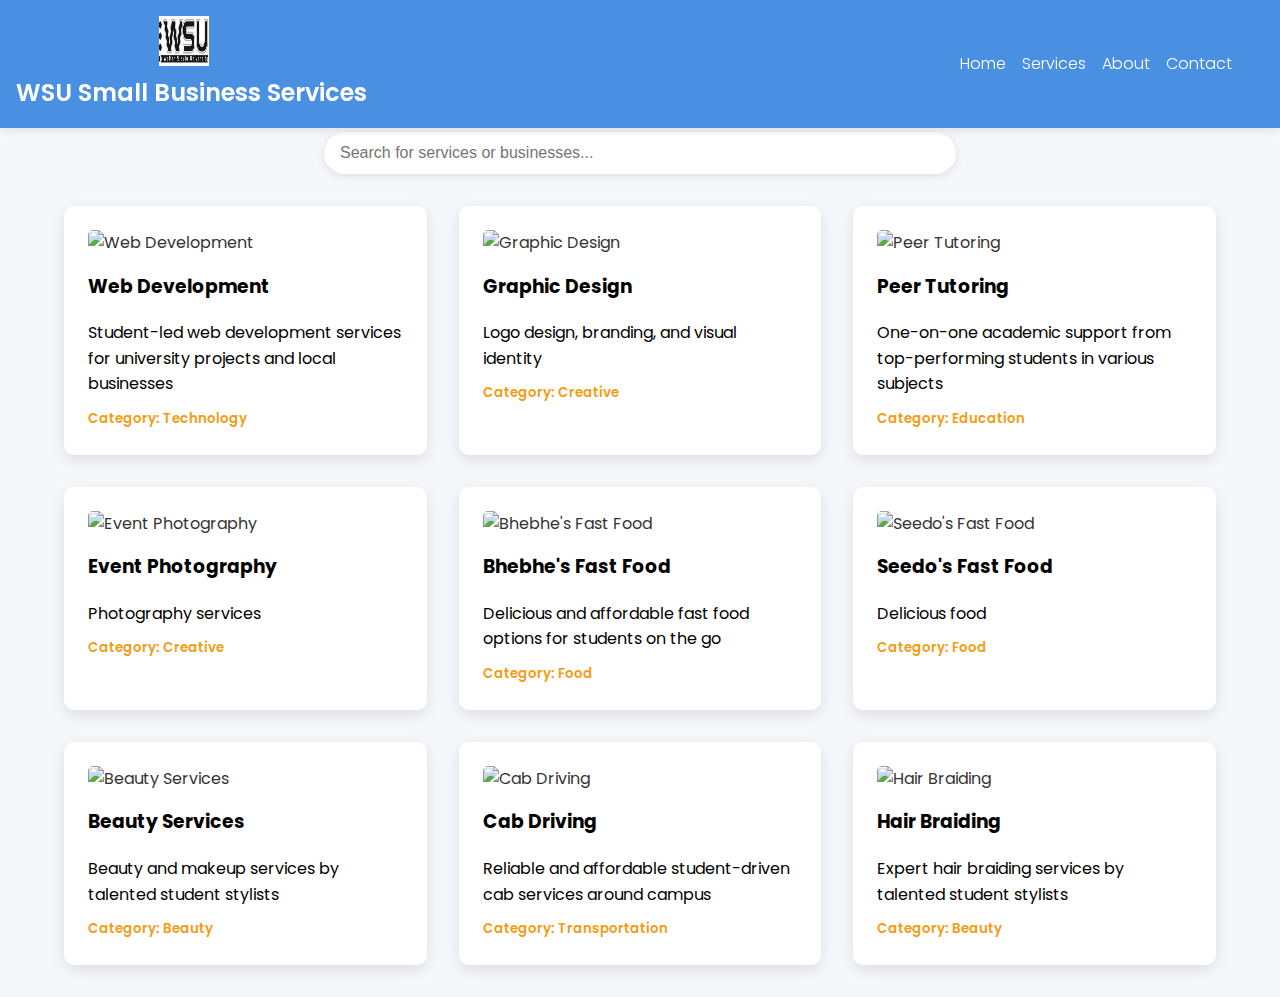
==== index.html @ 28284254 "." ====
<!DOCTYPE html>
<html lang="en">
<head>
    <meta charset="UTF-8">
    <meta name="viewport" content="width=device-width, initial-scale=1.0">
    <title>WSU Small Business Services</title>
    <link rel="stylesheet" href="index.css">
    <link href="https://fonts.googleapis.com/css2?family=Poppins:wght@300;400;600&display=swap" rel="stylesheet">

</head>
<body>
    <header id="header">
        <div>
            <img src="/img/Walter-Sisulu-University-Logo.jpg.jpeg" alt="Walter Sisulu University Logo" class="logo">
            <h1>WSU Small Business Services</h1>
        </div>
        <nav>
            <ul>
                <li><a href="index.html">Home</a></li>
                <li><a href="services.html">Services</a></li>
                <li><a href="#about">About</a></li>
                <li><a href="#contact">Contact</a></li>
            </ul>
        </nav>
    </header>

    <div class="container">
        <div class="search-bar">
            <input type="text" id="search-input" placeholder="Search for services or businesses...">
        </div>

        <div id="no-results-message">
            Sorry, the service you're looking for is not available at the moment.
        </div>

        <div class="services-grid" id="services-grid">
            <div class="service-card">
                <img src="https://images.unsplash.com/photo-1581291518857-4e27b48ff24e?ixlib=rb-4.0.3&ixid=M3wxMjA3fDB8MHxwaG90by1wYWdlfHx8fGVufDB8fHx8fA%3D%3D&auto=format&fit=crop&w=1170&q=80" alt="Web Development">
                <h3>Web Development</h3>
                <p>Student-led web development services for university projects and local businesses</p>
                <small>Category: Technology</small>
            </div>
            <div class="service-card">
                <img src="https://images.unsplash.com/photo-1626785774573-4b799315345d?ixlib=rb-4.0.3&ixid=M3wxMjA3fDB8MHxwaG90by1wYWdlfHx8fGVufDB8fHx8fA%3D%3D&auto=format&fit=crop&w=1171&q=80" alt="Graphic Design">
                <h3>Graphic Design</h3>
                <p>Logo design, branding, and visual identity</p>
                <small>Category: Creative</small>
            </div>
            <div class="service-card">
                <img src="https://images.unsplash.com/photo-1522202176988-66273c2fd55f?ixlib=rb-4.0.3&ixid=M3wxMjA3fDB8MHxwaG90by1wYWdlfHx8fGVufDB8fHx8fA%3D%3D&auto=format&fit=crop&w=1171&q=80" alt="Peer Tutoring">
                <h3>Peer Tutoring</h3>
                <p>One-on-one academic support from top-performing students in various subjects</p>
                <small>Category: Education</small>
            </div>
            <div class="service-card">
                <img src="https://images.unsplash.com/photo-1554048612-b6a482bc67e5?ixlib=rb-4.0.3&ixid=M3wxMjA3fDB8MHxwaG90by1wYWdlfHx8fGVufDB8fHx8fA%3D%3D&auto=format&fit=crop&w=1170&q=80" alt="Event Photography">
                <h3>Photography</h3>
                <p>Photography services</p>
                <small>Category: Creative</small>
            </div>
            <div class="service-card">
                <img src="https://images.unsplash.com/photo-1555244162-803834f70033?ixlib=rb-4.0.3&ixid=M3wxMjA3fDB8MHxwaG90by1wYWdlfHx8fGVufDB8fHx8fA%3D%3D&auto=format&fit=crop&w=1170&q=80" alt="Bhebhe's Fast Food">
                <h3>Bhebhe's Fast Food</h3>
                <p>Delicious meals served with a warm smile - your home away from home!</p>
                <small>Category: Food</small>
            </div>
            <div class="service-card">
                <img src="https://images.unsplash.com/photo-1561758033-d89a9ad46330?ixlib=rb-4.0.3&ixid=M3wxMjA3fDB8MHxwaG90by1wYWdlfHx8fGVufDB8fHx8fA%3D%3D&auto=format&fit=crop&w=1170&q=80" alt="Seedo's Fast Food">
                <h3>Seedo's Fast Food</h3>
                <p>Delicious food</p>
                <small>Category: Food</small>
            </div>
            <div class="service-card">
                <img src="https://images.unsplash.com/photo-1585747860715-2ba37e788b70?ixlib=rb-4.0.3&ixid=M3wxMjA3fDB8MHxwaG90by1wYWdlfHx8fGVufDB8fHx8fA%3D%3D&auto=format&fit=crop&w=1074&q=80" alt="Hair Cutting">
                <h3>Hair Cutting</h3>
                <p>Haircuts by skilled student stylists</p>
                <small>Category: Beauty</small>
            </div>
            <div class="service-card">
                <img src="https://images.unsplash.com/photo-1494976388531-d1058494cdd8?ixlib=rb-4.0.3&ixid=M3wxMjA3fDB8MHxwaG90by1wYWdlfHx8fGVufDB8fHx8fA%3D%3D&auto=format&fit=crop&w=1170&q=80" alt="Cab Driving">
                <h3>Cab Driving</h3>
                <p>Reliable and affordable student-driven cab services around campus</p>
                <small>Category: Transportation</small>
            </div>
            <div class="service-card">
                <img src="https://images.unsplash.com/photo-1582095133179-bfd08e2fc6b3?ixlib=rb-4.0.3&ixid=M3wxMjA3fDB8MHxwaG90by1wYWdlfHx8fGVufDB8fHx8fA%3D%3D&auto=format&fit=crop&w=1170&q=80" alt="Hair Braiding">
                <h3>Hair Braiding</h3>
                <p>Expert hair braiding services by talented student stylists</p>
                <small>Category: Beauty</small>
            </div>
        </div>
    </div>

    <div id="modal" class="modal">
        <div class="modal-content">
            <span class="close">&times;</span>
            <img id="modal-image" class="modal-image" src="" alt="">
            <h2 id="modal-title" class="modal-title"></h2>
            <p id="modal-description" class="modal-description"></p>
            <p id="modal-category" class="modal-category"></p>
            <button id="modal-button" class="modal-button">Continue</button>
        </div>
    </div>

    <script>
        document.addEventListener('DOMContentLoaded', function() {
            const searchInput = document.getElementById('search-input');
            const servicesGrid = document.getElementById('services-grid');
            const noResultsMessage = document.getElementById('no-results-message');
            const modal = document.getElementById('modal');
            const modalImage = document.getElementById('modal-image');
            const modalTitle = document.getElementById('modal-title');
            const modalDescription = document.getElementById('modal-description');
            const modalCategory = document.getElementById('modal-category');
            const modalButton = document.getElementById('modal-button');
            const closeButton = document.getElementsByClassName('close')[0];
            const header = document.getElementById('header');

            window.addEventListener('scroll', function() {
                if (window.scrollY > 100) {
                    header.classList.add('transparent');
                } else {
                    header.classList.remove('transparent');
                }
            });

            const services = [
                {
                    title: "Web Development",
                    description: "Student-led web development services for university projects and local businesses",
                    category: "Technology",
                    image: "https://images.unsplash.com/photo-1581291518857-4e27b48ff24e?ixlib=rb-4.0.3&ixid=M3wxMjA3fDB8MHxwaG90by1wYWdlfHx8fGVufDB8fHx8fA%3D%3D&auto=format&fit=crop&w=1170&q=80",
                    link: "web-development.html"
                },
                {
                    title: "Graphic Design",
                    description: "Logo design, branding, and visual identity",
                    category: "Creative",
                    image: "https://images.unsplash.com/photo-1626785774573-4b799315345d?ixlib=rb-4.0.3&ixid=M3wxMjA3fDB8MHxwaG90by1wYWdlfHx8fGVufDB8fHx8fA%3D%3D&auto=format&fit=crop&w=1171&q=80",
                    link: "graphic-design.html"
                },
                {
                    title: "Peer Tutoring",
                    description: "One-on-one academic support from top-performing students in various subjects",
                    category: "Education",
                    image: "https://images.unsplash.com/photo-1522202176988-66273c2fd55f?ixlib=rb-4.0.3&ixid=M3wxMjA3fDB8MHxwaG90by1wYWdlfHx8fGVufDB8fHx8fA%3D%3D&auto=format&fit=crop&w=1171&q=80",
                    link: "peer-tutoring.html"
                },
                {
                    title: "Event Photography",
                    description: "Photography services",
                    category: "Creative",
                    image: "https://images.unsplash.com/photo-1554048612-b6a482bc67e5?ixlib=rb-4.0.3&ixid=M3wxMjA3fDB8MHxwaG90by1wYWdlfHx8fGVufDB8fHx8fA%3D%3D&auto=format&fit=crop&w=1170&q=80",
                    link: "event-photography.html"
                },
                {
                    title: "Bhebhe's Fast Food",
                    description: "Delicious and affordable fast food options for students on the go",
                    category: "Food",
                    image: "https://images.unsplash.com/photo-1555244162-803834f70033?ixlib=rb-4.0.3&ixid=M3wxMjA3fDB8MHxwaG90by1wYWdlfHx8fGVufDB8fHx8fA%3D%3D&auto=format&fit=crop&w=1170&q=80",
                    link: "bhebhes-fast-food.html"
                },
                {
                    title: "Seedo's Fast Food",
                    description: "Delicious food",
                    category: "Food",
                    image: "https://images.unsplash.com/photo-1561758033-d89a9ad46330?ixlib=rb-4.0.3&ixid=M3wxMjA3fDB8MHxwaG90by1wYWdlfHx8fGVufDB8fHx8fA%3D%3D&auto=format&fit=crop&w=1170&q=80",
                    link: "seedos-fast-food.html"
                },
                {
                    title: "Beauty Services",
                    description: "Beauty and makeup services by talented student stylists",
                    category: "Beauty",
                    image: "https://images.unsplash.com/photo-1487412947147-5cebf100ffc2?ixlib=rb-4.0.3&ixid=M3wxMjA3fDB8MHxwaG90by1wYWdlfHx8fGVufDB8fHx8fA%3D%3D&auto=format&fit=crop&w=1171&q=80",
                    link: "beauty-services.html"
                },
                {
                    title: "Cab Driving",
                    description: "Reliable and affordable student-driven cab services around campus",
                    category: "Transportation",
                    image: "https://images.unsplash.com/photo-1494976388531-d1058494cdd8?ixlib=rb-4.0.3&ixid=M3wxMjA3fDB8MHxwaG90by1wYWdlfHx8fGVufDB8fHx8fA%3D%3D&auto=format&fit=crop&w=1170&q=80",
                    link: "cab-driving.html"
                },
                {
                    title: "Hair Braiding",
                    description: "Expert hair braiding services by talented student stylists",
                    category: "Beauty",
                    image: "https://images.unsplash.com/photo-1582095133179-bfd08e2fc6b3?ixlib=rb-4.0.3&ixid=M3wxMjA3fDB8MHxwaG90by1wYWdlfHx8fGVufDB8fHx8fA%3D%3D&auto=format&fit=crop&w=1170&q=80",
                    link: "hair-braiding.html"
                }
            ];

            function createServiceCard(service) {
                const card = document.createElement('div');
                card.className = 'service-card';
                card.innerHTML = `
                    <img src="${service.image}" alt="${service.title}">
                    <h3 style="text-decoration: none;">${service.title}</h3>
                    <p style="text-decoration: none;">${service.description}</p>
                    <small style="text-decoration: none;">Category: ${service.category}</small>
                `;
                card.addEventListener('click', () => showModal(service));
                return card;
            }

            function showModal(service) {
                modalImage.src = service.image;
                modalImage.alt = service.title;
                modalTitle.textContent = service.title;
                modalDescription.textContent = service.description;
                modalCategory.textContent = `Category: ${service.category}`;
                modalButton.onclick = () => window.location.href = service.link;
                modal.style.display = 'block';
            }

            closeButton.onclick = function() {
                modal.style.display = 'none';
            }

            window.onclick = function(event) {
                if (event.target == modal) {
                    modal.style.display = 'none';
                }
            }

            function renderServices(filteredServices) {
                servicesGrid.innerHTML = '';
                if (filteredServices.length === 0) {
                    noResultsMessage.style.display = 'block';
                } else {
                    noResultsMessage.style.display = 'none';
                    filteredServices.forEach(service => {
                        servicesGrid.appendChild(createServiceCard(service));
                    });
                }
            }

            searchInput.addEventListener('input', function() {
                const searchTerm = this.value.toLowerCase();
                const filteredServices = services.filter(service => 
                    service.title.toLowerCase().includes(searchTerm) ||
                    service.description.toLowerCase().includes(searchTerm) ||
                    service.category.toLowerCase().includes(searchTerm)
                );
                renderServices(filteredServices);
            });

            // Initial render of all services
            renderServices(services);
        });
    </script>
</body>
</html>
---- index.css ----
:root {
    --primary-color: #4a90e2;
    --secondary-color: #f39c12;
    --background-color: #f5f7fa;
    --text-color: #333;
}

body {
    font-family: 'Poppins', sans-serif;
    line-height: 1.6;
    margin: 0;
    padding: 0;
    background-color: var(--background-color);
    color: var(--text-color);
    
}

header {
    background-color: var(--primary-color);
    color: #fff;
    text-align: center;
    padding: 1rem;
    position: fixed;
    top: 0;
    left: 0;
    right: 0;
    z-index: 1000;
    display: flex;
    justify-content: space-between;
    align-items: center;
    box-shadow: 0 2px 10px rgba(0,0,0,0.1);
    transition: background-color 0.3s ease;
}

header.transparent {
    background-color: rgba(74, 144, 226, 0.7);
}

.logo {
    width: 50px;
    height: 50px;
    margin-right: 1rem;
}

header h1 {
    margin: 0;
    font-size: 1.5rem;
    font-weight: 600;
}

nav {
    margin-right: 2rem;
}

nav ul {
    list-style-type: none;
    padding: 0;
    display: flex;
}

nav ul li {
    margin-left: 1rem;
}

nav ul li a {
    color: #fff;
    text-decoration: none;
    font-weight: 300;
    transition: color 0.3s ease;
}

nav ul li a:hover {
    color: var(--secondary-color);
}

.container {
    width: 90%;
    max-width: 1200px;
    margin: 100px auto 0;
    padding: 2rem 0;
}

.search-bar {
    margin-bottom: 2rem;
    text-align: center;
    position: relative;
}

#search-input {
    width: 100%;
    max-width: 600px;
    padding: 0.75rem 1rem;
    font-size: 1rem;
    border: none;
    border-radius: 50px;
    box-shadow: 0 2px 10px rgba(0,0,0,0.1);
    transition: box-shadow 0.3s ease;
}

#search-input:focus {
    outline: none;
    box-shadow: 0 2px 20px rgba(0,0,0,0.2);
}

.services-grid {
    display: grid;
    grid-template-columns: repeat(auto-fit, minmax(280px, 1fr));
    grid-gap: 2rem;
    
}

.service-card {
    background-color: #fff;
    border-radius: 10px;
    box-shadow: 0 5px 15px rgba(0,0,0,0.1);
    padding: 1.5rem;
    transition: transform 0.3s ease-in-out, box-shadow 0.3s ease-in-out;
    position: relative;
    overflow: hidden;
    cursor: pointer;
}

.service-card:hover {
    transform: translateY(-10px);
    box-shadow: 0 10px 25px rgba(0,0,0,0.2);
}

.service-card img {
    width: 100%;
    height: 200px;
    object-fit: cover;
    border-radius: 5px;
    margin-bottom: 1rem;
}

.service-card h3 {
    color: #000;
    margin-top: 0;
    text-decoration: none;
}

.service-card p {
    margin-bottom: 0.5rem;
    color: #000;
    text-decoration: none;
}

.service-card small {
    color: var(--secondary-color);
    font-weight: 600;
    text-decoration: none;
}

.service-card::before {
    content: '';
    position: absolute;
    top: -100%;
    left: 0;
    width: 100%;
    height: 100%;
    background: linear-gradient(to bottom, rgba(74, 144, 226, 0.1), rgba(74, 144, 226, 0));
    transition: top 0.3s ease-in-out;
}

.service-card:hover::before {
    top: 0;
}

#no-results-message {
    display: none;
    text-align: center;
    font-size: 1.2rem;
    color: var(--primary-color);
    margin-top: 2rem;
}

.modal {
    display: none;
    position: fixed;
    z-index: 1001;
    left: 0;
    top: 0;
    width: 100%;
    height: 100%;
    overflow: auto;
    background-color: rgba(0,0,0,0.4);
}

.modal-content {
    background-color: #fefefe;
    margin: 15% auto;
    padding: 20px;
    border: 1px solid #888;
    width: 80%;
    max-width: 600px;
    border-radius: 10px;
    position: relative;
}

.close {
    color: #aaa;
    float: right;
    font-size: 28px;
    font-weight: bold;
    cursor: pointer;
    position: absolute;
    top: 10px;
    right: 20px;
}

.close:hover,
.close:focus {
    color: #000;
    text-decoration: none;
    cursor: pointer;
}

.modal-image {
    width: 100%;
    height: 300px;
    object-fit: cover;
    border-radius: 5px;
    margin-bottom: 1rem;
}

.modal-title {
    color: #000;
    margin-top: 0;
}

.modal-description {
    margin-bottom: 1rem;
    color: #000;
}

.modal-category {
    color: var(--secondary-color);
    font-weight: 600;
    margin-bottom: 1rem;
}

.modal-button {
    background-color: var(--primary-color);
    color: #fff;
    border: none;
    padding: 10px 20px;
    border-radius: 5px;
    cursor: pointer;
    font-size: 1rem;
    transition: background-color 0.3s ease;
}

.modal-button:hover {
    background-color: #3a7bc0;
}

@media (max-width: 768px) {
    .container {
        width: 95%;
    }
    
    header {
        flex-direction: column;
        padding: 1rem 0;
    }
    
    nav ul {
        margin-top: 1rem;
    }

    nav {
        margin-right: 0; /* Reset margin for smaller screens */
    }
}

@media (max-width: 480px) {
    .services-grid {
        grid-template-columns: 1fr;
    }
    
    header {
        padding: 0.5rem;
    }
    
    header h1 {
        font-size: 1.2rem;
    }
    
    .logo {
        width: 30px;
        height: 30px;
    }
    
    nav ul {
        flex-wrap: wrap;
        justify-content: center;
    }
    
    nav ul li {
        margin: 0.25rem;
    }
    
    nav ul li a {
        font-size: 0.9rem;
    }
    
    .search-bar {
        margin-top: 1rem;
    }
    
    #search-input {
        font-size: 0.9rem;
        padding: 0.5rem 0.75rem;
    }
}
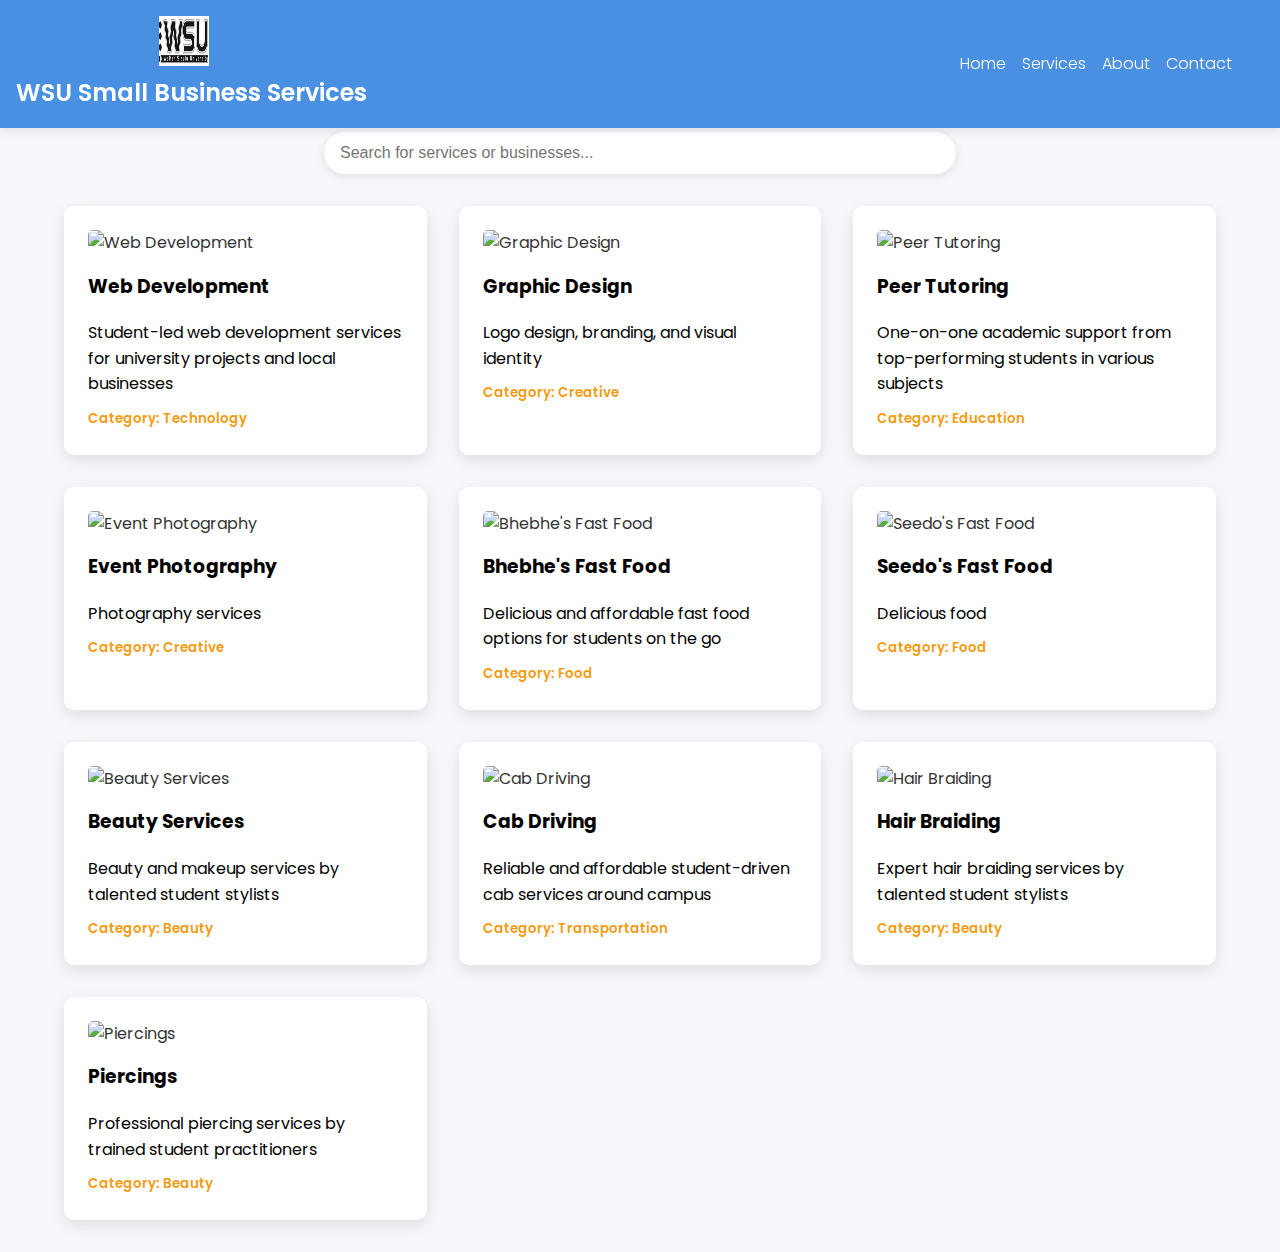
==== commit cffcf44c: "Update index.html" ====
--- a/index.html
+++ b/index.html
@@ -6,7 +6,381 @@
     <title>WSU Small Business Services</title>
     <link rel="stylesheet" href="index.css">
     <link href="https://fonts.googleapis.com/css2?family=Poppins:wght@300;400;600&display=swap" rel="stylesheet">
-
+    
+    <style>
+        
+        :root {
+            --primary-color: #4a90e2;
+            --secondary-color: #f39c12;
+            --background-color: #f5f7fa;
+            --text-color: #333;
+        }
+        
+        body {
+            font-family: 'Poppins', sans-serif;
+            line-height: 1.6;
+            margin: 0;
+            padding: 0;
+            background-color: var(--background-color);
+            color: var(--text-color);
+            
+        }
+        
+        header {
+            background-color: var(--primary-color);
+            color: #fff;
+            text-align: center;
+            padding: 1rem;
+            position: fixed;
+            top: 0;
+            left: 0;
+            right: 0;
+            z-index: 1000;
+            display: flex;
+            justify-content: space-between;
+            align-items: center;
+            box-shadow: 0 2px 10px rgba(0,0,0,0.1);
+            transition: background-color 0.3s ease;
+        }
+        
+        header.transparent {
+            background-color: rgba(74, 144, 226, 0.7);
+        }
+        
+        .logo {
+            width: 50px;
+            height: 50px;
+            margin-right: 1rem;
+        }
+        
+        header h1 {
+            margin: 0;
+            font-size: 1.5rem;
+            font-weight: 600;
+        }
+        
+        nav {
+            margin-right: 2rem;
+        }
+        
+        nav ul {
+            list-style-type: none;
+            padding: 0;
+            display: flex;
+        }
+        
+        nav ul li {
+            margin-left: 1rem;
+        }
+        
+        nav ul li a {
+            color: #fff;
+            text-decoration: none;
+            font-weight: 300;
+            transition: color 0.3s ease;
+        }
+        
+        nav ul li a:hover {
+            color: var(--secondary-color);
+        }
+        
+        .container {
+            width: 90%;
+            max-width: 1200px;
+            margin: 100px auto 0;
+            padding: 2rem 0;
+        }
+        
+        .search-bar {
+            margin-bottom: 2rem;
+            text-align: center;
+            position: relative;
+        }
+        
+        #search-input {
+            width: 100%;
+            max-width: 600px;
+            padding: 0.75rem 1rem;
+            font-size: 1rem;
+            border: none;
+            border-radius: 50px;
+            box-shadow: 0 2px 10px rgba(0,0,0,0.1);
+            transition: box-shadow 0.3s ease;
+        }
+        
+        #search-input:focus {
+            outline: none;
+            box-shadow: 0 2px 20px rgba(0,0,0,0.2);
+        }
+        
+        .services-grid {
+            display: grid;
+            grid-template-columns: repeat(auto-fit, minmax(280px, 1fr));
+            grid-gap: 2rem;
+            
+        }
+        
+        .service-card {
+            background-color: #fff;
+            border-radius: 10px;
+            box-shadow: 0 5px 15px rgba(0,0,0,0.1);
+            padding: 1.5rem;
+            transition: transform 0.3s ease-in-out, box-shadow 0.3s ease-in-out;
+            position: relative;
+            overflow: hidden;
+            cursor: pointer;
+        }
+        
+        .service-card:hover {
+            transform: translateY(-10px);
+            box-shadow: 0 10px 25px rgba(0,0,0,0.2);
+        }
+        
+        .service-card img {
+            width: 100%;
+            height: 200px;
+            object-fit: cover;
+            border-radius: 5px;
+            margin-bottom: 1rem;
+        }
+        
+        .service-card h3 {
+            color: #000;
+            margin-top: 0;
+            text-decoration: none;
+        }
+        
+        .service-card p {
+            margin-bottom: 0.5rem;
+            color: #000;
+            text-decoration: none;
+        }
+        
+        .service-card small {
+            color: var(--secondary-color);
+            font-weight: 600;
+            text-decoration: none;
+        }
+        
+        .service-card::before {
+            content: '';
+            position: absolute;
+            top: -100%;
+            left: 0;
+            width: 100%;
+            height: 100%;
+            background: linear-gradient(to bottom, rgba(74, 144, 226, 0.1), rgba(74, 144, 226, 0));
+            transition: top 0.3s ease-in-out;
+        }
+        
+        .service-card:hover::before {
+            top: 0;
+        }
+        
+        #no-results-message {
+            display: none;
+            text-align: center;
+            font-size: 1.2rem;
+            color: var(--primary-color);
+            margin-top: 2rem;
+        }
+        
+        .modal {
+            display: none;
+            position: fixed;
+            z-index: 1001;
+            left: 0;
+            top: 0;
+            width: 100%;
+            height: 100%;
+            overflow: auto;
+            background-color: rgba(0,0,0,0.4);
+        }
+        
+        .modal-content {
+            background-color: #fefefe;
+            margin: 15% auto;
+            padding: 20px;
+            border: 1px solid #888;
+            width: 80%;
+            max-width: 600px;
+            border-radius: 10px;
+            position: relative;
+        }
+        
+        .close {
+            color: #aaa;
+            float: right;
+            font-size: 28px;
+            font-weight: bold;
+            cursor: pointer;
+            position: absolute;
+            top: 10px;
+            right: 20px;
+        }
+        
+        .close:hover,
+        .close:focus {
+            color: #000;
+            text-decoration: none;
+            cursor: pointer;
+        }
+        
+        .modal-image {
+            width: 100%;
+            height: 300px;
+            object-fit: cover;
+            border-radius: 5px;
+            margin-bottom: 1rem;
+        }
+        
+        .modal-title {
+            color: #000;
+            margin-top: 0;
+        }
+        
+        .modal-description {
+            margin-bottom: 1rem;
+            color: #000;
+        }
+        
+        .modal-category {
+            color: var(--secondary-color);
+            font-weight: 600;
+            margin-bottom: 1rem;
+        }
+        
+        .modal-button {
+            background-color: var(--primary-color);
+            color: #fff;
+            border: none;
+            padding: 10px 20px;
+            border-radius: 5px;
+            cursor: pointer;
+            font-size: 1rem;
+            transition: background-color 0.3s ease;
+        }
+        
+        .modal-button:hover {
+            background-color: #3a7bc0;
+        }
+        
+        @media (max-width: 768px) {
+            .container {
+                width: 95%;
+            }
+            
+            header {
+                flex-direction: column;
+                padding: 1rem 0;
+            }
+            
+            nav ul {
+                margin-top: 1rem;
+            }
+        
+            nav {
+                margin-right: 0; /* Reset margin for smaller screens */
+            }
+            
+            #search-input {
+                max-width: 80%;
+            }
+        }
+        
+        @media (max-width: 480px) {
+            .services-grid {
+                grid-template-columns: 1fr;
+            }
+            
+            header {
+                padding: 0.5rem;
+            }
+            
+            header h1 {
+                font-size: 1.2rem;
+            }
+            
+            .logo {
+                width: 30px;
+                height: 30px;
+            }
+            
+            nav ul {
+                flex-wrap: wrap;
+                justify-content: center;
+            }
+            
+            nav ul li {
+                margin: 0.25rem;
+            }
+            
+            nav ul li a {
+                font-size: 0.9rem;
+            }
+            
+            .search-bar {
+                margin-top: 1rem;
+            }
+            
+            #search-input {
+                font-size: 0.9rem;
+                padding: 0.5rem 0.75rem;
+                max-width: 90%;
+            }
+        }
+
+        .burger-menu {
+            display: none;
+            cursor: pointer;
+            position: fixed;
+            top: 10px;
+            right: 10px;
+            z-index: 1000;
+        }
+        .burger-menu div {
+            width: 25px;
+            height: 2px;
+            background-color: white;
+            margin: 5px 0;
+            transition: 0.4s;
+        }
+        .close-menu {
+            display: none;
+            position: fixed;
+            top: 10px;
+            right: 10px;
+            font-size: 24px;
+            color: white;
+            cursor: pointer;
+            z-index: 1001;
+        }
+        @media screen and (max-width: 768px) {
+            .burger-menu {
+                display: block;
+            }
+            nav ul {
+                display: none;
+                flex-direction: column;
+                position: fixed;
+                top: 0;
+                right: -100%;
+                width: 120px;
+                height: 40vh;
+                background-color: rgba(0, 0, 0, 0.8);
+                padding-top: 15px;
+                transition: 0.3s;
+            }
+            nav ul.show {
+                right: 0;
+                display: flex;
+            }
+            nav ul li {
+                text-align: center;
+                padding: 4px;
+            }
+        }
+    </style>
 </head>
 <body>
     <header id="header">
@@ -15,11 +389,17 @@
             <h1>WSU Small Business Services</h1>
         </div>
         <nav>
+            <div class="burger-menu">
+                <div></div>
+                <div></div>
+                <div></div>
+            </div>
+            <div class="close-menu">&times;</div>
             <ul>
                 <li><a href="index.html">Home</a></li>
                 <li><a href="services.html">Services</a></li>
-                <li><a href="#about">About</a></li>
-                <li><a href="#contact">Contact</a></li>
+                <li><a href="about.html">About</a></li>
+                <li><a href="contact.html">Contact</a></li>
             </ul>
         </nav>
     </header>
@@ -86,6 +466,12 @@
                 <img src="https://images.unsplash.com/photo-1582095133179-bfd08e2fc6b3?ixlib=rb-4.0.3&ixid=M3wxMjA3fDB8MHxwaG90by1wYWdlfHx8fGVufDB8fHx8fA%3D%3D&auto=format&fit=crop&w=1170&q=80" alt="Hair Braiding">
                 <h3>Hair Braiding</h3>
                 <p>Expert hair braiding services by talented student stylists</p>
+                <small>Category: Beauty</small>
+            </div>
+            <div class="service-card">
+                <img src="https://images.unsplash.com/photo-1596074129464-82e0d40a2623?ixlib=rb-4.0.3&ixid=M3wxMjA3fDB8MHxwaG90by1wYWdlfHx8fGVufDB8fHx8fA%3D%3D&auto=format&fit=crop&w=1170&q=80" alt="Piercings">
+                <h3>Piercings</h3>
+                <p>Professional piercing services by trained student practitioners</p>
                 <small>Category: Beauty</small>
             </div>
         </div>
@@ -115,6 +501,21 @@
             const modalButton = document.getElementById('modal-button');
             const closeButton = document.getElementsByClassName('close')[0];
             const header = document.getElementById('header');
+            const burgerMenu = document.querySelector('.burger-menu');
+            const closeMenu = document.querySelector('.close-menu');
+            const navUl = document.querySelector('nav ul');
+
+            burgerMenu.addEventListener('click', () => {
+                navUl.classList.add('show');
+                burgerMenu.style.display = 'none';
+                closeMenu.style.display = 'block';
+            });
+
+            closeMenu.addEventListener('click', () => {
+                navUl.classList.remove('show');
+                burgerMenu.style.display = 'block';
+                closeMenu.style.display = 'none';
+            });
 
             window.addEventListener('scroll', function() {
                 if (window.scrollY > 100) {
@@ -187,6 +588,13 @@
                     category: "Beauty",
                     image: "https://images.unsplash.com/photo-1582095133179-bfd08e2fc6b3?ixlib=rb-4.0.3&ixid=M3wxMjA3fDB8MHxwaG90by1wYWdlfHx8fGVufDB8fHx8fA%3D%3D&auto=format&fit=crop&w=1170&q=80",
                     link: "hair-braiding.html"
+                },
+                {
+                    title: "Piercings",
+                    description: "Professional piercing services by trained student practitioners",
+                    category: "Beauty",
+                    image: "https://images.unsplash.com/photo-1596074129464-82e0d40a2623?ixlib=rb-4.0.3&ixid=M3wxMjA3fDB8MHxwaG90by1wYWdlfHx8fGVufDB8fHx8fA%3D%3D&auto=format&fit=crop&w=1170&q=80",
+                    link: "piercings.html"
                 }
             ];
 
@@ -245,7 +653,6 @@
                 renderServices(filteredServices);
             });
 
-            // Initial render of all services
             renderServices(services);
         });
     </script>
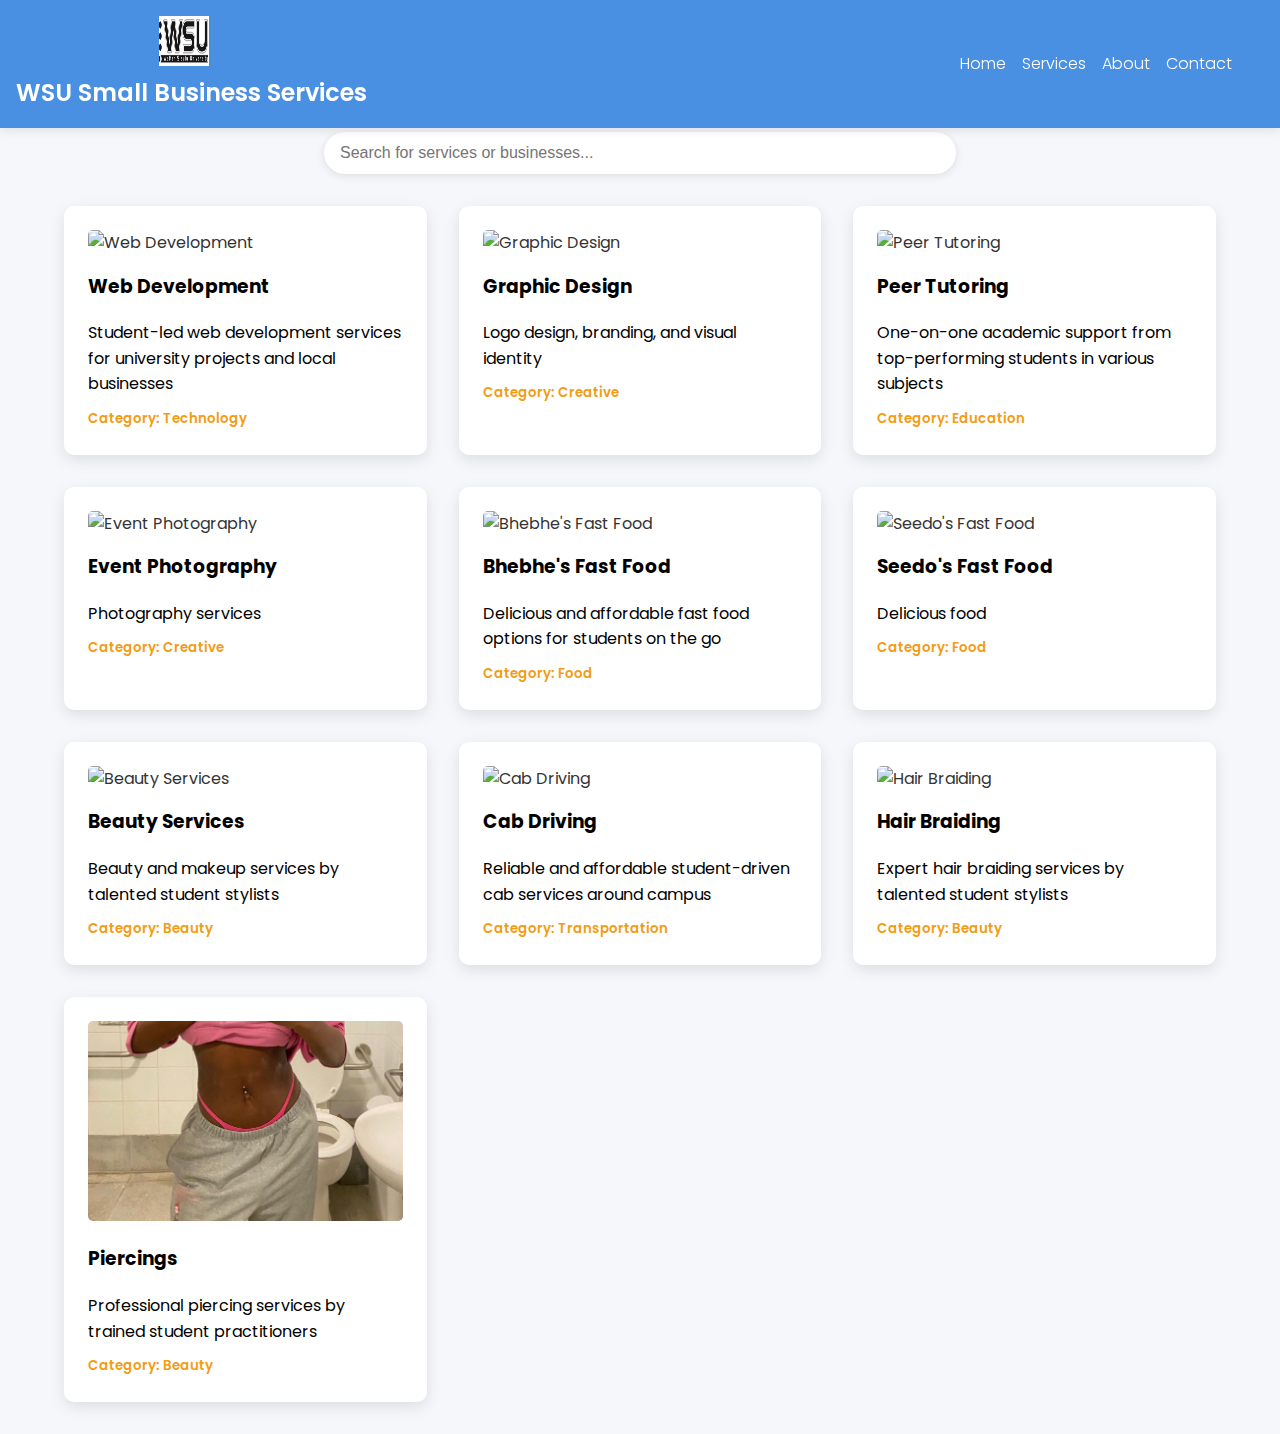
==== commit 34cbd1bb: "Update index.html" ====
--- a/index.html
+++ b/index.html
@@ -469,7 +469,7 @@
                 <small>Category: Beauty</small>
             </div>
             <div class="service-card">
-                <img src="https://images.unsplash.com/photo-1596074129464-82e0d40a2623?ixlib=rb-4.0.3&ixid=M3wxMjA3fDB8MHxwaG90by1wYWdlfHx8fGVufDB8fHx8fA%3D%3D&auto=format&fit=crop&w=1170&q=80" alt="Piercings">
+                <img src="/img/IMG-20240906-WA0024.jpg" alt="Piercings">
                 <h3>Piercings</h3>
                 <p>Professional piercing services by trained student practitioners</p>
                 <small>Category: Beauty</small>
@@ -593,7 +593,7 @@
                     title: "Piercings",
                     description: "Professional piercing services by trained student practitioners",
                     category: "Beauty",
-                    image: "https://images.unsplash.com/photo-1596074129464-82e0d40a2623?ixlib=rb-4.0.3&ixid=M3wxMjA3fDB8MHxwaG90by1wYWdlfHx8fGVufDB8fHx8fA%3D%3D&auto=format&fit=crop&w=1170&q=80",
+                    image: "/img/IMG-20240906-WA0024.jpg",
                     link: "piercings.html"
                 }
             ];
